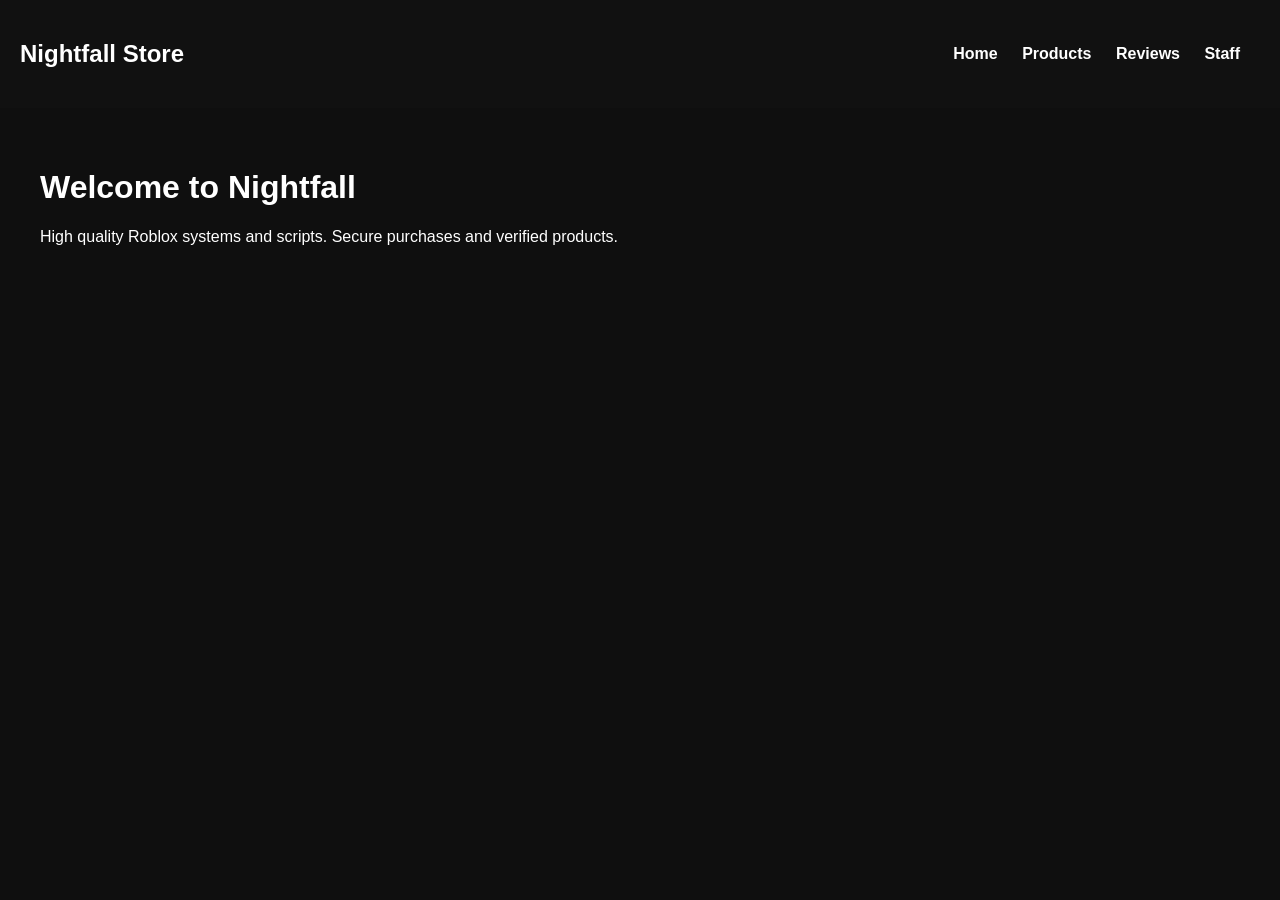
==== index.html @ 3f1db6fd "Add files via upload" ====
<!DOCTYPE html>
<html>
<head>
<title>Nightfall Store</title>
<link rel="stylesheet" href="style.css">
</head>

<body>

<header>
<h2>Nightfall Store</h2>

<nav>
<a href="index.html">Home</a>
<a href="products.html">Products</a>
<a href="reviews.html">Reviews</a>
<a href="staff.html">Staff</a>
</nav>
</header>

<div class="container">

<h1>Welcome to Nightfall</h1>

<p>
High quality Roblox systems and scripts.
Secure purchases and verified products.
</p>

</div>

</body>
</html>
---- style.css ----
body{
font-family: Arial;
margin:0;
background:#0f0f0f;
color:white;
}

header{
background:#111;
padding:20px;
display:flex;
justify-content:space-between;
align-items:center;
}

nav a{
color:white;
margin-right:20px;
text-decoration:none;
font-weight:bold;
}

.container{
padding:40px;
}

.product-grid{
display:grid;
grid-template-columns:repeat(auto-fit,minmax(250px,1fr));
gap:20px;
}

.product-card{
background:#1b1b1b;
padding:20px;
border-radius:10px;
text-align:center;
}

.product-card img{
width:100%;
border-radius:10px;
}

button{
background:#5865F2;
border:none;
padding:10px 20px;
color:white;
border-radius:5px;
cursor:pointer;
}

button:hover{
background:#4752c4;
}

.review{
background:#1b1b1b;
padding:15px;
border-radius:8px;
margin-bottom:15px;
}
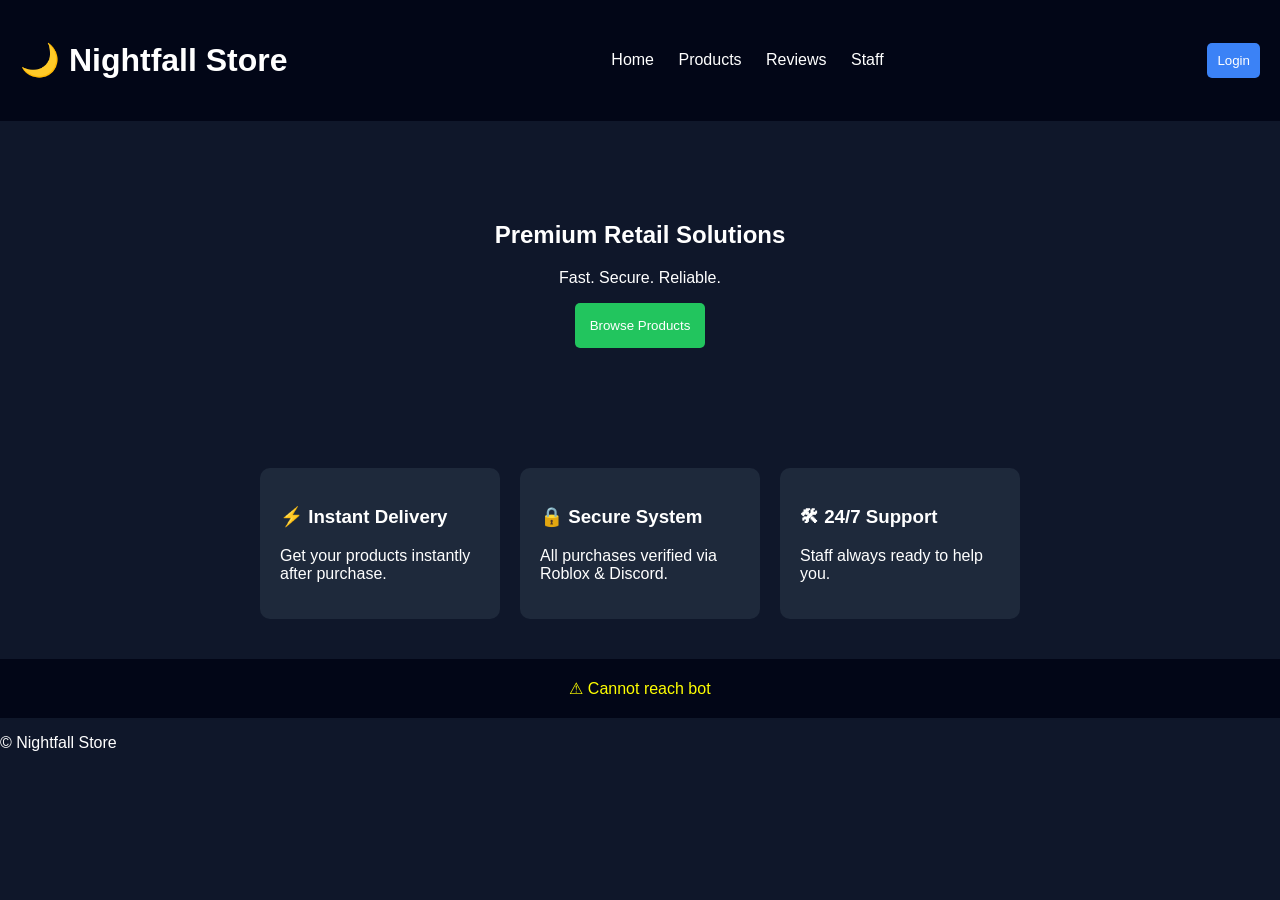
==== commit 6d85a084: "Add files via upload" ====
--- a/index.html
+++ b/index.html
@@ -8,7 +8,7 @@
 <body>
 
 <header>
-<h2>Nightfall Store</h2>
+<h1>🌙 Nightfall Store</h1>
 
 <nav>
 <a href="index.html">Home</a>
@@ -16,18 +16,69 @@
 <a href="reviews.html">Reviews</a>
 <a href="staff.html">Staff</a>
 </nav>
+
+<button onclick="login()" class="login-btn">Login</button>
 </header>
 
-<div class="container">
+<section class="hero">
+<h2>Premium Retail Solutions</h2>
+<p>Fast. Secure. Reliable.</p>
+<a href="products.html">
+<button>Browse Products</button>
+</a>
+</section>
 
-<h1>Welcome to Nightfall</h1>
+<section class="features">
+<div>
+<h3>⚡ Instant Delivery</h3>
+<p>Get your products instantly after purchase.</p>
+</div>
 
-<p>
-High quality Roblox systems and scripts.
-Secure purchases and verified products.
-</p>
+<div>
+<h3>🔒 Secure System</h3>
+<p>All purchases verified via Roblox & Discord.</p>
+</div>
 
+<div>
+<h3>🛠 24/7 Support</h3>
+<p>Staff always ready to help you.</p>
 </div>
+</section>
+
+<section class="status" id="status">
+Checking system status...
+</section>
+
+<footer>
+<p>© Nightfall Store</p>
+</footer>
+
+<script>
+function login(){
+alert("Login system coming soon (Discord / Roblox)");
+}
+
+// 🔥 BOT STATUS CHECK
+async function checkStatus(){
+try{
+const res = await fetch("http://YOUR_SERVER_IP:3000/api/status");
+const data = await res.json();
+
+if(data.online){
+document.getElementById("status").innerHTML =
+"<span style='color:lime;'>✔ Bot Online</span>";
+}else{
+document.getElementById("status").innerHTML =
+"<span style='color:red;'>❌ Bot Offline</span>";
+}
+}catch{
+document.getElementById("status").innerHTML =
+"<span style='color:yellow;'>⚠ Cannot reach bot</span>";
+}
+}
+
+checkStatus();
+</script>
 
 </body>
 </html>
--- a/style.css
+++ b/style.css
@@ -1,63 +1,61 @@
-body{
-font-family: Arial;
-margin:0;
-background:#0f0f0f;
-color:white;
+body {
+  margin: 0;
+  font-family: Arial;
+  background: #0f172a;
+  color: white;
 }
 
-header{
-background:#111;
-padding:20px;
-display:flex;
-justify-content:space-between;
-align-items:center;
+header {
+  display: flex;
+  justify-content: space-between;
+  align-items: center;
+  padding: 20px;
+  background: #020617;
 }
 
-nav a{
-color:white;
-margin-right:20px;
-text-decoration:none;
-font-weight:bold;
+nav a {
+  margin: 0 10px;
+  color: white;
+  text-decoration: none;
 }
 
-.container{
-padding:40px;
+.login-btn {
+  background: #3b82f6;
+  border: none;
+  padding: 10px;
+  color: white;
+  border-radius: 5px;
 }
 
-.product-grid{
-display:grid;
-grid-template-columns:repeat(auto-fit,minmax(250px,1fr));
-gap:20px;
+.hero {
+  text-align: center;
+  padding: 80px;
 }
 
-.product-card{
-background:#1b1b1b;
-padding:20px;
-border-radius:10px;
-text-align:center;
+.hero button {
+  background: #22c55e;
+  padding: 15px;
+  border: none;
+  color: white;
+  border-radius: 5px;
 }
 
-.product-card img{
-width:100%;
-border-radius:10px;
+.features {
+  display: flex;
+  justify-content: center;
+  gap: 20px;
+  padding: 40px;
 }
 
-button{
-background:#5865F2;
-border:none;
-padding:10px 20px;
-color:white;
-border-radius:5px;
-cursor:pointer;
+.features div {
+  background: #1e293b;
+  padding: 20px;
+  border-radius: 10px;
+  width: 200px;
 }
 
-button:hover{
-background:#4752c4;
-}
-
-.review{
-background:#1b1b1b;
-padding:15px;
-border-radius:8px;
-margin-bottom:15px;
+.status {
+  text-align: center;
+  padding: 20px;
+  background: #020617;
 }
